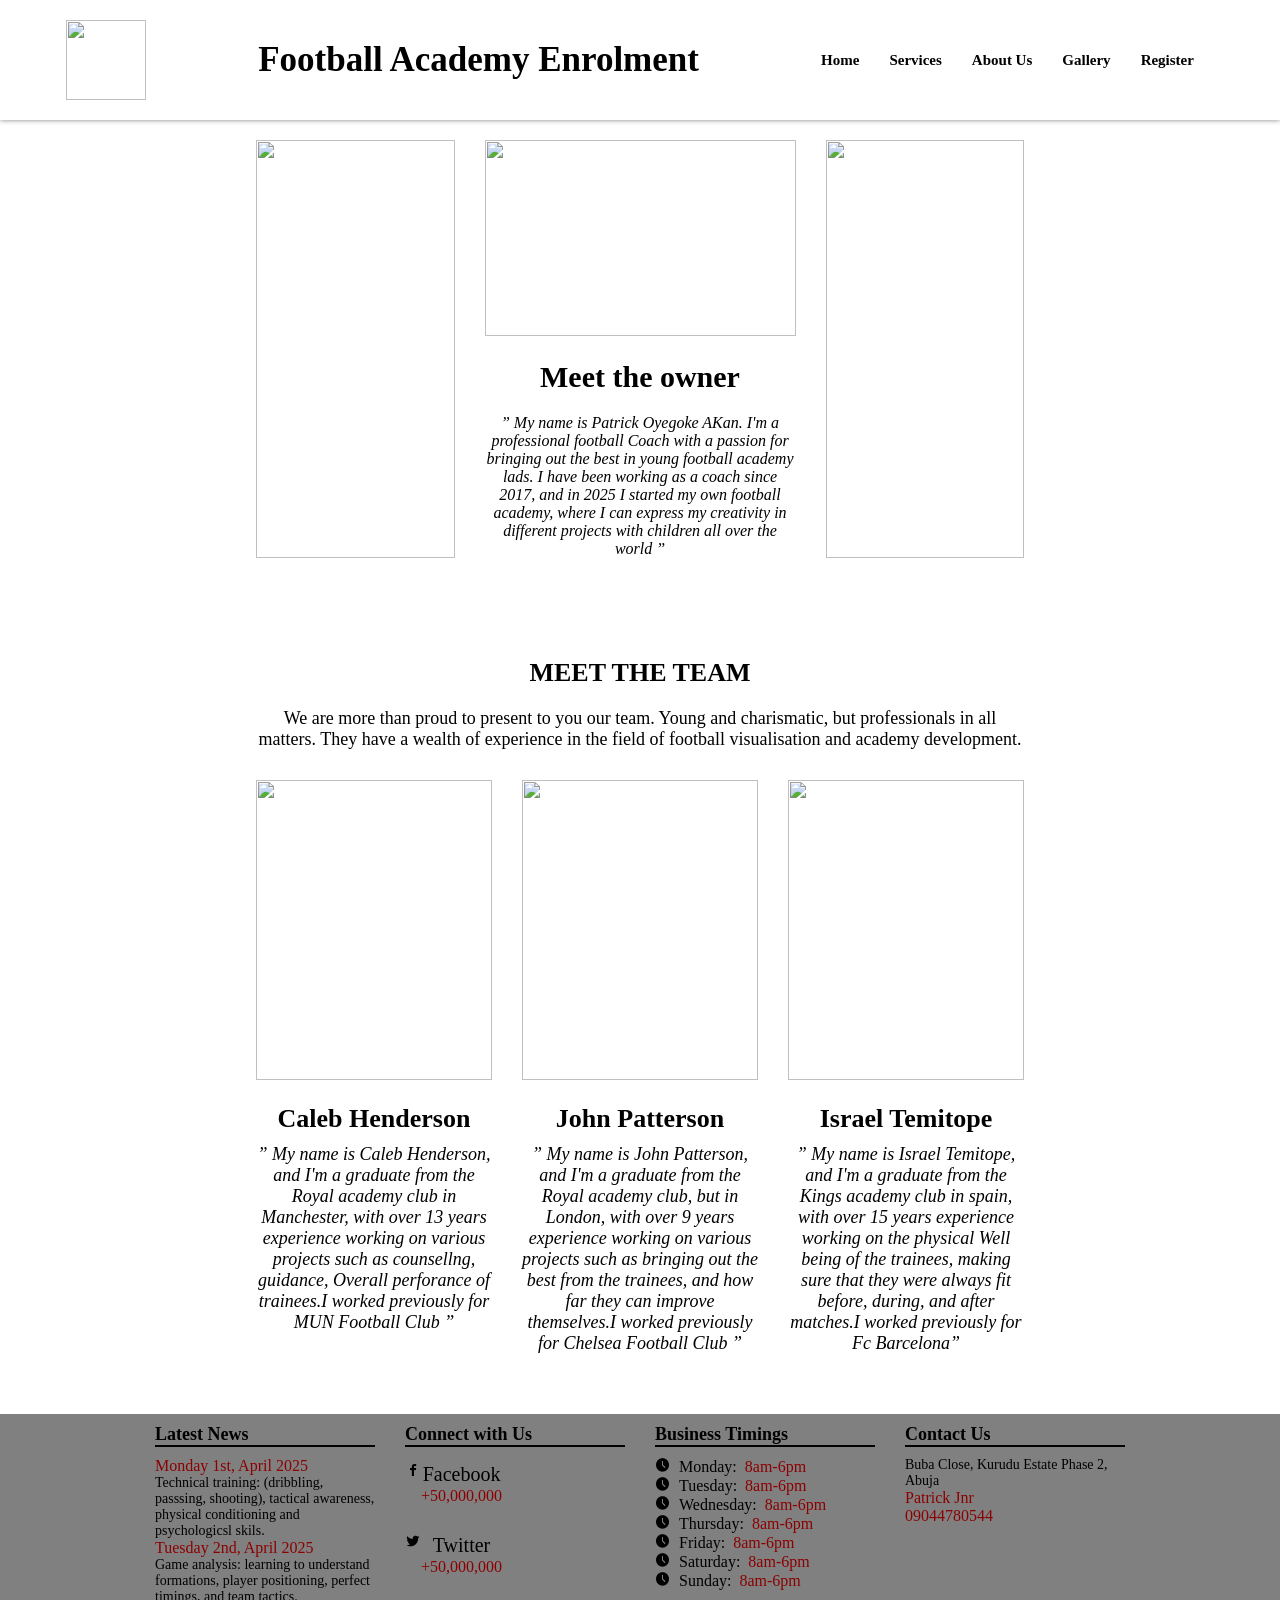
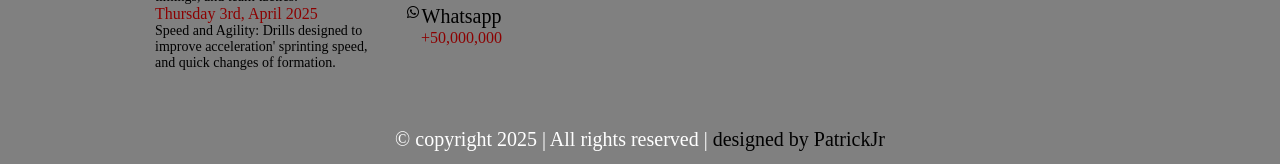
==== aboutus.html @ 4d94a903 "Add files via upload" ====
<!DOCTYPE html>
<html lang="en">
<head>
    <meta charset="UTF-8">
    <meta name="viewport" content="width=device-width, initial-scale=1.0">
    <title>My Project</title>
    <link rel="stylesheet" href="style.css">
    <link href='https://unpkg.com/boxicons@2.1.4/css/boxicons.min.css' rel='stylesheet'>
</head>
<body>
    <div class="header">

         <img src="images/logo.png" alt=""  width="80px" height="80px">
         
        <h2>Football Academy Enrolment</h2>

         <div class="nav">
            <ul>
            <li><a href="index.html">Home</a></li>
            <li><a href="services.html">Services</a></li>
            <li><a href="aboutus.html">About Us</a></li>
            <li><a href="gallery.html">Gallery</a></li>
            <li><a href="register.html">Register</a></li>
            <!-- <li><a href="branches.html">Branches</a></li> -->
               </ul>
       </div>
    </div>
       <div class="container">
        <main>
           <div class="container2">
            <img src="images/me 1 (1).jpg" alt="">

            <div class="middle2">
                <img src="images/me 1 (2).jpg" alt="">

                <h2>Meet the owner</h2>
                <p><i>” My name is Patrick Oyegoke AKan. I'm a professional football Coach with a passion for bringing out the best in young football academy lads. I have been working as a coach since 2017, and in 2025 I started my own football academy, where I can express my creativity in different projects with children all over the world ”</i><p>
            </div>
            <img src="images/me 1 (3).jpg" alt="">
           </div>
           <div id="container2">
              <h2>MEET THE TEAM</h2>
              <p>We are more than proud to present to you our team. Young and charismatic, but professionals in all matters. They have a wealth of experience in the field of football visualisation and academy development.</p>
           </div>

           <div id="container3">
             <div class="test">
                <div class="team">
                    <img src="images/football-trainer-teaching-his-pupils.jpg" alt="">
                    <h2>Caleb Henderson</h2>
                    <p><i>” My name is Caleb Henderson, and I'm a graduate from the Royal academy club in Manchester, with over 13 years experience working on various projects such as counsellng, guidance, Overall perforance of trainees.I worked previously for MUN Football Club ”</i></p>
                </div>
                <div class="team">
                    <img src="images/savann-prak-xEsUTJ_QEes-unsplash.jpg" alt="">
                    <h2>John Patterson</h2>
                    <p><i>” My name is John Patterson, and I'm a graduate from the Royal academy club, but in London, with over 9 years experience working on various projects such as bringing out the best from the trainees, and how far they can improve themselves.I worked previously for Chelsea Football Club ”</i></p>
                </div>
                <div class="team">
                    <img src="images/ty-dennis-UBwaUH7-z0Q-unsplash.jpg" alt="">
                    <h2>Israel Temitope</h2>
                    <p><i>” My name is Israel Temitope, and I'm a graduate from the Kings academy club in spain, with over 15 years experience working on the physical Well being of the trainees, making sure that they were always fit before, during, and after matches.I worked previously for Fc Barcelona”</i></p>
                </div>
             </div>
           </div>
        </main>
       </div>
    <div id="footer-container">
        <div id="footer-top">
            <div class="box">
                <h2> Latest News </h2>
                <p><a href="#">Monday 1st, April 2025</a><br>Technical training: (dribbling, passsing, shooting), tactical awareness, physical conditioning and psychologicsl skils.</p>

                <p><a href="#">Tuesday 2nd, April 2025</a><br>Game analysis: learning to understand formations, player positioning, perfect timings, and team tactics.</p>

                <p><a href="#">Thursday 3rd, April 2025</a><br>Speed and Agility: Drills designed to improve acceleration' sprinting speed, and quick changes of formation.</p>
            </div>

            <div class="box">
                <h2>Connect with Us</h2>
                <div id="social">
                    <div id="social-icon">
                        <i class='bx bxl-facebook'>
                        <p>Facebook <br> <a href="#">+50,000,000</a></p> 
                    </i>
                    </div>
                </div>

                <div id="social">
                    <div id="social-icon">
                        <i class='bx bxl-twitter'>
                        <p>Twitter <br> <a href="#">+50,000,000</a></p> 
                    </i>
                    </div>
                </div>

                <div id="social">
                    <div id="social-icon">
                        <i class='bx bxl-whatsapp'>
                        <p>Whatsapp  <br> <a href="#">+50,000,000</a></p>
                    </i> 
                    </div>
                </div>
            </div>

            <div class="box">
                <h2>Business Timings</h2>
                <i class='bx bxs-time-five'>
                    Monday: <a href="#">8am-6pm</a>
                </i>

                <i class='bx bxs-time-five'>
                    Tuesday: <a href="#">8am-6pm</a>
                </i>

                 <i class='bx bxs-time-five'>
                    Wednesday: <a href="#">8am-6pm</a>
                </i>

                <i class='bx bxs-time-five'>
                    Thursday: <a href="#">8am-6pm</a>
                </i>

                <i class='bx bxs-time-five'>
                    Friday: <a href="#">8am-6pm</a>
                </i>

                <i class='bx bxs-time-five'>
                    Saturday: <a href="#">8am-6pm</a>
                </i>

                <i class='bx bxs-time-five'>
                    Sunday: <a href="#">8am-6pm</a>
                </i>
                
            </div>

            <div class="box">
                <h2>Contact Us</h2>
                <p>Buba Close, Kurudu Estate Phase 2, Abuja</p>
                

                <a href="mailto:akanpatrick69@gmail.com" >Patrick Jnr <br> 09044780544 </a>
            </div>
        </div>

        <div id="footer-bottom">
            <p> &copy; copyright 2025 | All rights reserved | <a href="#">designed by PatrickJr</a></p>
        </div>
    </div>
</body>
</html>
---- style.css ----
*{
    margin: 0;
}
.header{
    display: flex;
    justify-content: space-around;
    align-items: center;
    box-shadow: 0px 0px 5px 0px grey;
    padding: 20px 10px;
    position: sticky;
    top: 0;
    background-color: #fff;
    z-index: 5;
}

.header h2{
    font-size: 35px;
}

.nav ul{
    display: flex;
    gap: 20px;
    list-style: none;
    padding: 10px;
}

.nav ul li a{
    text-decoration: none;
    color: black;
    font-family: 'Times New Roman', Times, serif;
    font-size: 15px;
    padding-right:10px ;
    font-weight: bold;
}

.nav ul li a:hover{
    text-decoration: underline;
}

.container{
    display: flex;
    justify-content: space-around;
    margin-top: 20px;
}

main{
    display: flex;
    flex-direction: column;
    justify-content: space-around;
    width: 60%;
}

#container1{
    display: grid;
    grid-template-columns: 1fr 1fr 1fr;
    grid-gap: 20px;
}

#container1 img{
    width: 100%;
    height: 300px;
    border-radius: 25px;
    margin-top: 60px;
}

.middle{
    display: flex;
    flex-direction: column;
    justify-content: center;
    
}

.middle h1{
    font-size: 20px;
    font-family: 'Times New Roman', Times, serif;
    text-align: center;
    padding: 5px;
}

.middle p{
    font-family: 'Times New Roman', Times, serif;
    font-size: 14px;
    text-align: center;
}

.middle a{
    text-decoration: none;
    border: 3px solid black;
    background-color: black;
    color: white;
    padding: 0px 30px;
    width: 100px;
    text-align: center;
    margin-top: 10px;
}

.middle a:hover{
    background-color: gray;
    color: #000;
}

#footer-container{
    background-color: gray;
    height: 350px;
    margin-top: 30px;
}

#footer-top{
    width: 1000px;
    height: 300px;
    margin: auto;
}

.box{
    width: 220px;
    height: 300px; 
   margin: 0 15px;
   float: left;
 }
 
 .box h2{
     color: #000;
     margin: 10px 0;
     font-size: 18px;
     border-bottom: 2px solid;
 }
 
 .box p{
     color: black;
     font-size: 14px;
 }
 
 .box a{
     text-decoration: none;
     color: darkred;
     font-size: 16px;
 }
 
 .box a:hover{
     text-decoration: underline;
     color: brown;
 }

 #box i{
    line-height: 25px;
    color: #eeeeee;
    font-size: 15px;
 }
#social-icon{
    width: 56px;
    height: 56px;
    text-align: center;
    margin: 15px 0;
}

#social-icon i{
    display: flex;
    /* text-align: center; */
    color: black;
}

#social-icon p{
    font-size: 20px;
}

/* #footer-bottom{
    width: 1000px;
    height: 50px;
    background-color: brown;
    margin: auto;
   border-top: 2px solid #eeeeee ;
} */

#footer-bottom p{
    margin-top: 0;
    text-align: center;
    line-height: 50px;
    color: #ffffff;
    font-size: 20px;
}

#footer-bottom a{
    text-decoration: none;
    color: #000000;
}

#footer-bottom a:hover{
    text-decoration: underline;
    color: darkblue;
}

/* About Us Styling */
.container2{
    display: grid;
    grid-template-columns: 1fr 1fr 1fr;
    gap: 30px;
}

.container2 img{
    width: 100%;
    height: 100%;
}

.middle2 h2{
    text-align: center;
    font-family: 'Times New Roman', Times, serif;
    font-size: 30px;
    margin: 20px 0px;
}

.middle2 img{
    width: 311px;
    height: 196px;
}

.middle2 p{
    text-align: center;
}

#container2 h2{
     font-size: 26px;
    font-family: 'Times New Roman', Times, serif;
    text-align: center; 
    margin-top: 100px;
    margin-bottom: 20px;
}

#container2 p{
    font-size: 18px;
    font-family: 'Times New Roman', Times, serif;
    text-align: center; 
}

.test{
    display: grid;
    grid-template-columns: 1fr 1fr 1fr;
    gap: 30px;
    margin-top: 30px;
    margin-bottom: 30px;
}

.team img{
    /* width: 300px; */
    width: 100%;
    height: 300px;
}

.team h2{
    font-family: 'Times New Roman', Times, serif;
    font-size: 26px;
    text-align: center;
    margin-top: 20px ;
    margin-bottom: 10px;
}

.team p{
    font-size: 18px;
    font-family: 'Times New Roman', Times, serif;
    text-align: center;   
}


.gallery{
    display: grid;
    grid-template-columns: 1fr 1fr 1fr;
    grid-gap: 30px;
    margin: 20px;
}


.grid-boxes{
    border-radius: 1px solid gray;
    box-shadow: 0px 5px 5px 0px gray;
    width: 300px;
    height:300px;
}

.grid-boxes img{
    margin: 10px;
    width: 90%;
    height: 180px;
    border-radius: 10px;
     filter: grayscale(0);
    transition: 0.3s ease-in-out;
}
.grid-boxes img:hover{
    filter: grayscale(100%);
    transform:scale(1.2);
}
.grid-boxes p{
    margin:10px;
}

/* Service css */
.service h1{
    font-size: 30px;
    font-family: 'Times New Roman', Times, serif;
    text-align: center;
    margin: 20px 0px;
}

.service p{
    font-size: 18px;
    font-family: 'Times New Roman', Times, serif;
    text-align: center;
}

.images3{
    display: grid;
    grid-template-columns: 1fr 1fr 1fr;
    gap: 20px;
    margin: 20px 0px;
}

.images3 img{
    width: 300px;
    height:300px;
}

/* ........................................... to edit */


.container{
    display: flex;
    justify-content: space-around;
}


.title{
    text-align: center;
    font-family: 'Gill Sans', 'Gill Sans MT', Calibri, 'Trebuchet MS', sans-serif;
    font-size: 50px;
    padding: 25px;
    font-weight: bold;
}


.form-holder{
    display: flex;
    /* flex-direction: column; */
    justify-content: space-around;
    /* width: 50%; */
}
.form-info{
    width: 50%;
    border-radius: 20px;
    box-shadow: 0px 5px 5px 0px rgb(128, 128, 128);
}

.input-div{
    display: flex;
    justify-content: space-between;
    margin: 20px;
}

.input-div input{
    width: 60%;
}
.gender{
    display: flex;
    gap: 10px;
}

.button-switch{
    display: flex;
    margin-top: 20px;
    /* width: 50%; */
    justify-content: space-between;
}

.button-switch a{
    border-radius: 20px;
    padding: 10px 20px;
    color:white;
    font-weight: bold;
    background-color: cadetblue;
    width: 10%;
    text-decoration: none;
}

.button-switch a:hover{
    color: black;
    background-color: gray;
}
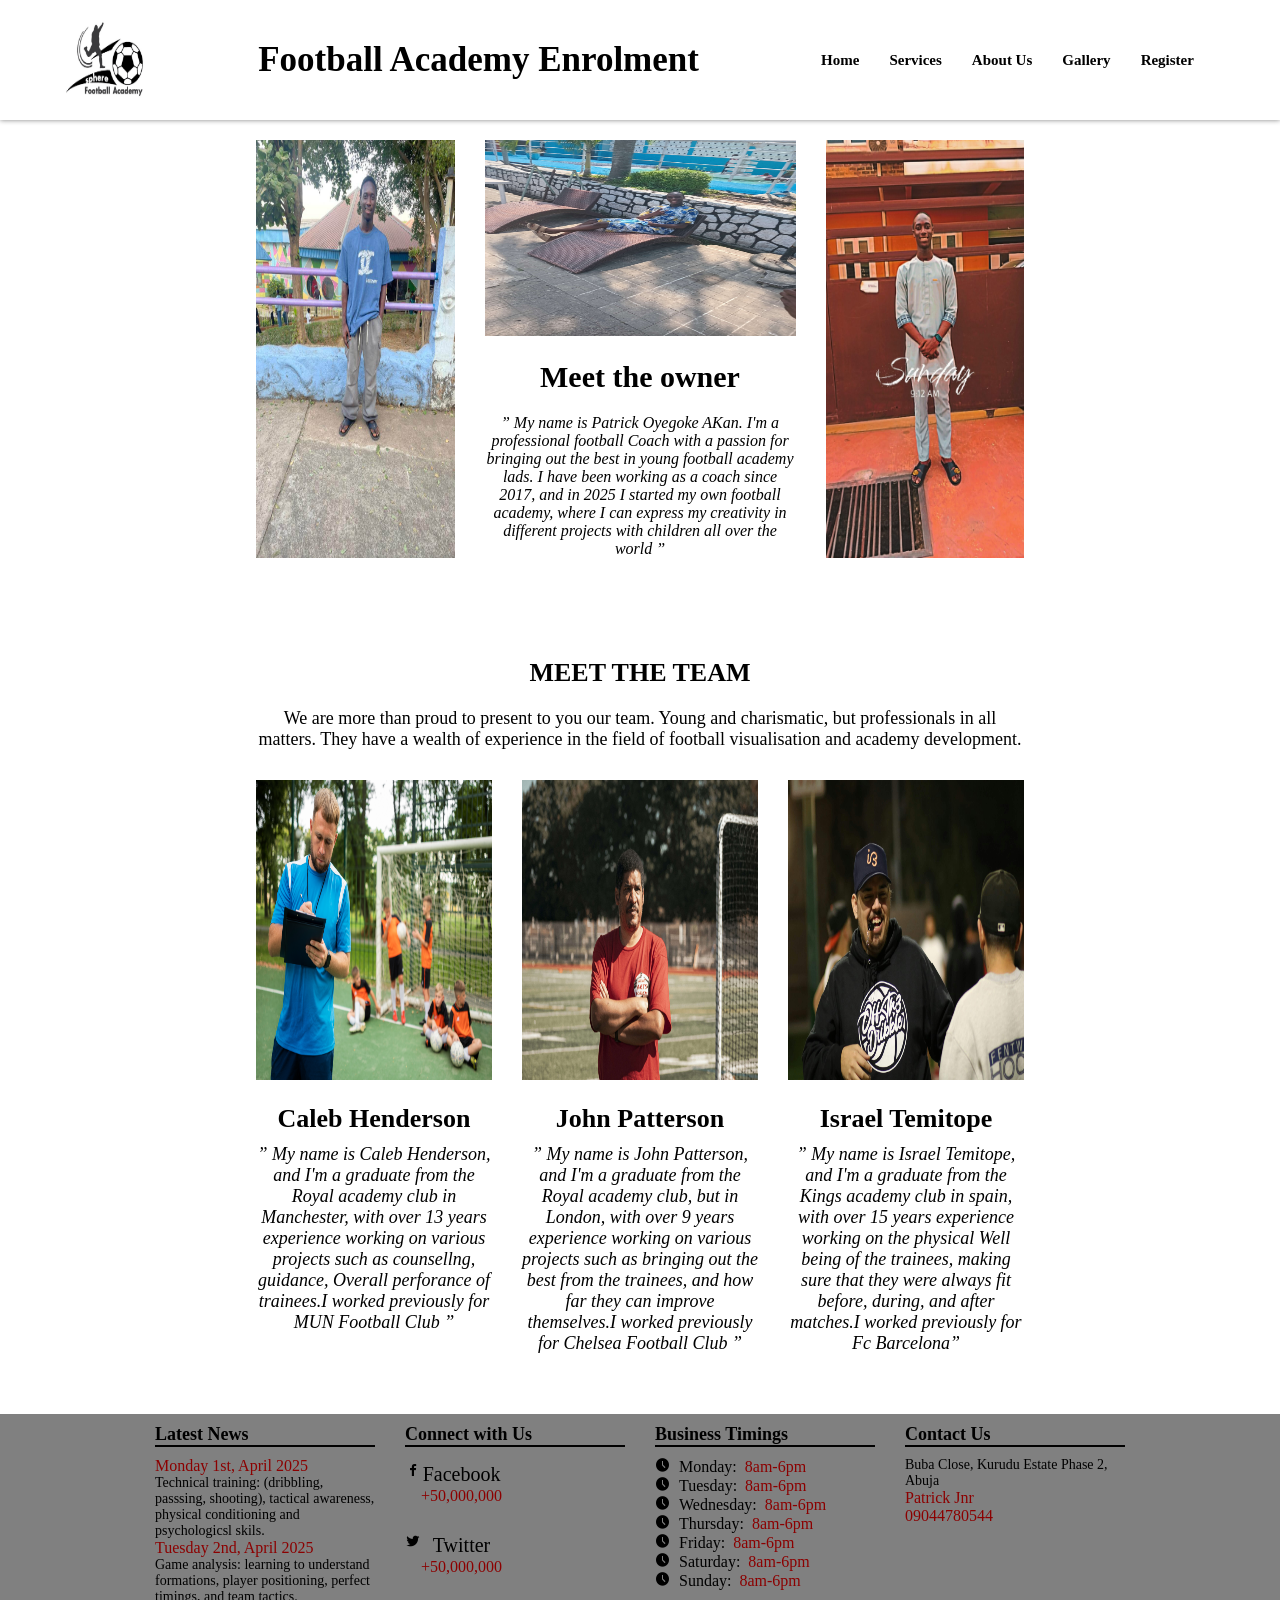
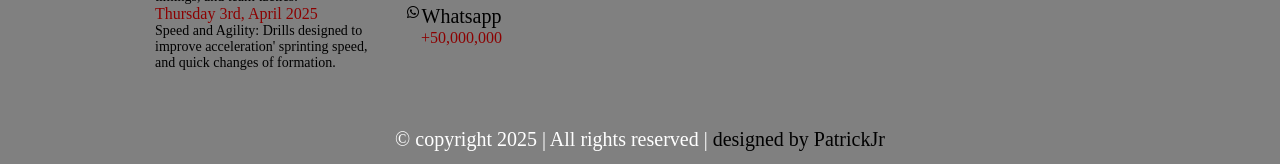
==== commit 79b92d26: "Add files via upload" ====
--- a/aboutus.html
+++ b/aboutus.html
@@ -28,15 +28,15 @@
        <div class="container">
         <main>
            <div class="container2">
-            <img src="images/me 1 (1).jpg" alt="">
+            <img src="images/me_1.jpg" alt="">
 
             <div class="middle2">
-                <img src="images/me 1 (2).jpg" alt="">
+                <img src="images/me_2.jpg" alt="">
 
                 <h2>Meet the owner</h2>
                 <p><i>” My name is Patrick Oyegoke AKan. I'm a professional football Coach with a passion for bringing out the best in young football academy lads. I have been working as a coach since 2017, and in 2025 I started my own football academy, where I can express my creativity in different projects with children all over the world ”</i><p>
             </div>
-            <img src="images/me 1 (3).jpg" alt="">
+            <img src="images/me_3.jpg" alt="">
            </div>
            <div id="container2">
               <h2>MEET THE TEAM</h2>
@@ -46,17 +46,17 @@
            <div id="container3">
              <div class="test">
                 <div class="team">
-                    <img src="images/football-trainer-teaching-his-pupils.jpg" alt="">
+                    <img src="images/first.jpg" alt="">
                     <h2>Caleb Henderson</h2>
                     <p><i>” My name is Caleb Henderson, and I'm a graduate from the Royal academy club in Manchester, with over 13 years experience working on various projects such as counsellng, guidance, Overall perforance of trainees.I worked previously for MUN Football Club ”</i></p>
                 </div>
                 <div class="team">
-                    <img src="images/savann-prak-xEsUTJ_QEes-unsplash.jpg" alt="">
+                    <img src="images/second.jpg" alt="">
                     <h2>John Patterson</h2>
                     <p><i>” My name is John Patterson, and I'm a graduate from the Royal academy club, but in London, with over 9 years experience working on various projects such as bringing out the best from the trainees, and how far they can improve themselves.I worked previously for Chelsea Football Club ”</i></p>
                 </div>
                 <div class="team">
-                    <img src="images/ty-dennis-UBwaUH7-z0Q-unsplash.jpg" alt="">
+                    <img src="images/third.jpg" alt="">
                     <h2>Israel Temitope</h2>
                     <p><i>” My name is Israel Temitope, and I'm a graduate from the Kings academy club in spain, with over 15 years experience working on the physical Well being of the trainees, making sure that they were always fit before, during, and after matches.I worked previously for Fc Barcelona”</i></p>
                 </div>
--- a/style.css
+++ b/style.css
@@ -303,6 +303,11 @@
     font-size: 18px;
     font-family: 'Times New Roman', Times, serif;
     text-align: center;
+}
+
+.container4{
+    display: flex;
+    justify-content: space-around;
 }
 
 .images3{
